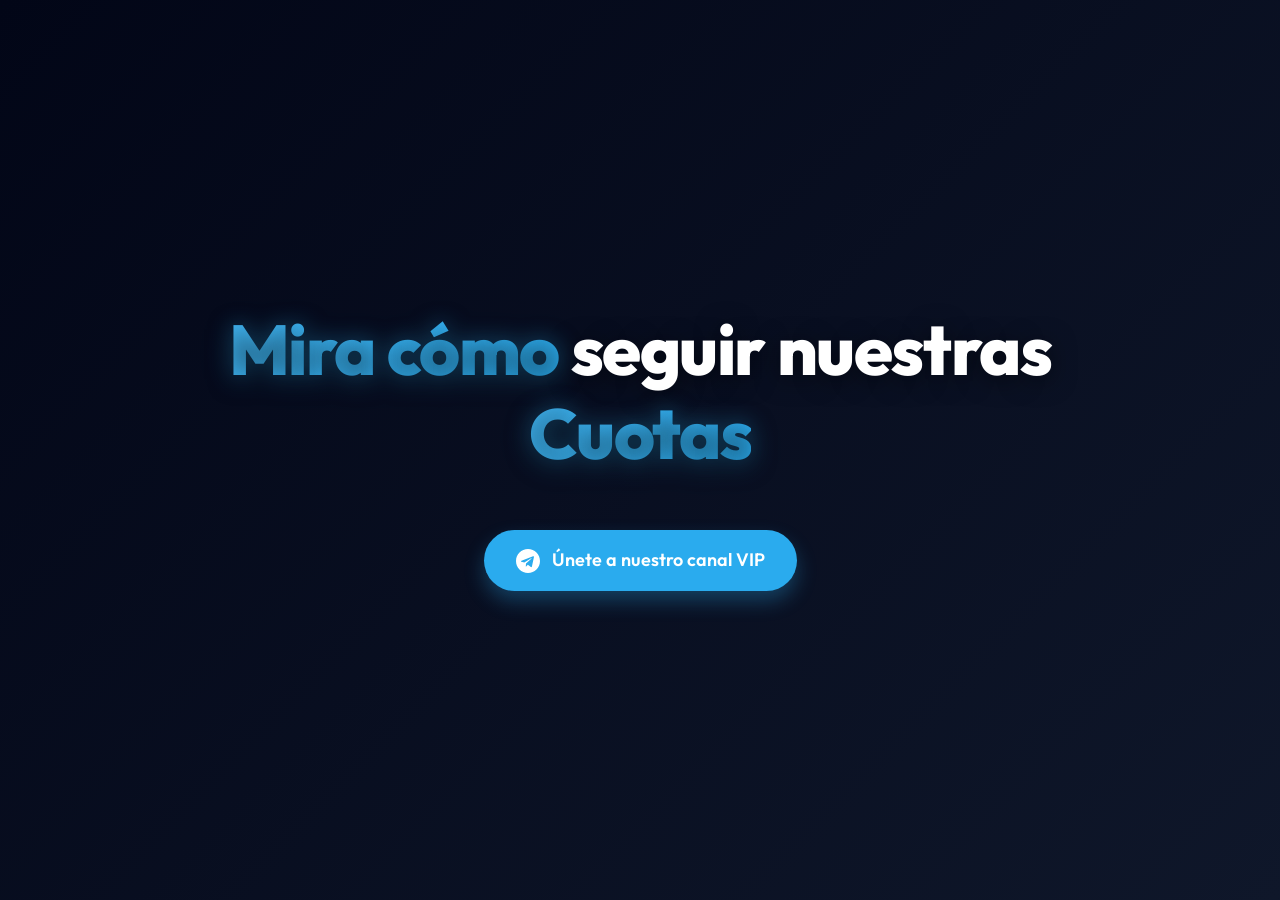
==== cuotas/index.html @ ac243ee2 "Fix mobile headline sizing, lowercase 'de Mines', add cuotas page" ====
<!DOCTYPE html>
<html lang="es">

<head>
    <meta charset="UTF-8">
    <meta name="viewport" content="width=device-width, initial-scale=1.0">
    <title>Mira cómo seguir nuestras señales - Tutorial</title>
    <!-- Google Fonts: Outfit for a modern, sleek look -->
    <link rel="preconnect" href="https://fonts.googleapis.com">
    <link rel="preconnect" href="https://fonts.gstatic.com" crossorigin>
    <link href="https://fonts.googleapis.com/css2?family=Outfit:wght@400;600;800&display=swap" rel="stylesheet">
    <link rel="stylesheet" href="/style.css">
</head>

<body>
    <div class="container">
        <!-- Headline Section -->
        <header>
            <h1 class="headline">
                <span class="line-1"><span class="highlight">Mira cómo</span> seguir nuestras</span>
                <span class="line-2"><span class="highlight">Cuotas</span></span>
            </h1>
        </header>

        <main>
            <!-- Video Area (Vturb Container) -->
            <div class="video-wrapper" style="padding-top: 0; background: transparent; border: none; box-shadow: none;">
                <!-- Vturb Script -->
                <vturb-smartplayer id="vid-69a0a02a91bc691597e02068"
                    style="display: block; margin: 0 auto; width: 100%; max-width: 400px;"></vturb-smartplayer>
                <script type="text/javascript">
                    var s = document.createElement("script"); s.src = "https://scripts.converteai.net/af053167-2542-4323-9c93-d010e7938eb5/players/69a0a02a91bc691597e02068/v4/player.js", s.async = !0, document.head.appendChild(s); 
                </script>
            </div>

            <!-- Call to Action (Telegram Button) -->
            <div class="cta-container">
                <a href="https://t.me/seu_link_do_canal_aqui" target="_blank" rel="noopener noreferrer"
                    class="telegram-button">
                    <svg class="telegram-icon" xmlns="http://www.w3.org/2000/svg" viewBox="0 0 24 24" width="24"
                        height="24">
                        <path fill="currentColor"
                            d="M12 0C5.373 0 0 5.373 0 12s5.373 12 12 12 12-5.373 12-12S18.627 0 12 0zm5.894 8.221l-1.97 9.28c-.145.658-.537.818-1.084.508l-3-2.21-1.446 1.394c-.14.18-.357.295-.6.295-.002 0-.003 0-.005 0l.213-3.054 5.56-5.022c.24-.213-.054-.334-.373-.121l-6.869 4.326-2.96-.924c-.64-.203-.658-.64.135-.954l11.566-4.458c.538-.196 1.006.128.832.94z" />
                    </svg>
                    <span>Únete a nuestro canal VIP</span>
                </a>
            </div>
        </main>
    </div>
</body>

</html>
---- style.css ----
/* CSS Variables for easy theme management */
:root {
    /* Dark gradient background colors */
    --bg-color-start: #020617;
    /* Slate 950 */
    --bg-color-end: #0f172a;
    /* Slate 900 */

    /* Text colors */
    --text-main: #f8fafc;
    --text-muted: #94a3b8;

    /* Accent and Button colors */
    --accent-glow: rgba(42, 171, 238, 0.15);
    --telegram-color: #2AABEE;
    --telegram-hover: #1c93d4;
}

/* Reset and Base Styles */
* {
    margin: 0;
    padding: 0;
    box-sizing: border-box;
}

body {
    font-family: 'Outfit', sans-serif;
    background: linear-gradient(135deg, var(--bg-color-start) 0%, var(--bg-color-end) 100%);
    color: var(--text-main);
    min-height: 100vh;
    display: flex;
    justify-content: center;
    align-items: center;
    padding: 2rem 1rem;
    line-height: 1.6;
}

/* Main Container */
.container {
    max-width: 1000px;
    width: 100%;
    display: flex;
    flex-direction: column;
    gap: 2.5rem;
    animation: fadeIn 0.8s ease-out forwards;
}

/* Headline Styling */
header {
    text-align: center;
}

.headline {
    display: flex;
    flex-direction: column;
    align-items: center;
    gap: 0.2rem;
    font-size: clamp(1.3rem, 5.5vw, 4.5rem);
    /* Increased size significantly */
    font-weight: 800;
    line-height: 1.15;
    color: #ffffff;
    /* Solid white for better readability */
    text-shadow: 0 4px 24px rgba(0, 0, 0, 0.5);
    /* Stronger shadow for contrast against dark bg */
    letter-spacing: -0.02em;
}

.headline .line-1,
.headline .line-2 {
    display: inline-block;
    white-space: nowrap;
    /* Strictly prevents the text from breaking into a 3rd line */
}

.headline .highlight {
    /* Emphasized text styling */
    color: var(--telegram-color);
    /* Uses the nice blue from Telegram for consistency */
    background: linear-gradient(135deg, #42b7f5, #2AABEE);
    -webkit-background-clip: text;
    background-clip: text;
    -webkit-text-fill-color: transparent;
    display: inline-block;
    filter: drop-shadow(0 0 10px rgba(42, 171, 238, 0.4));
}

/* Video Wrapper for 16:9 Aspect Ratio */
.video-wrapper {
    position: relative;
    width: 100%;
    padding-top: 56.25%;
    /* 16:9 Aspect Ratio (9 / 16 = 0.5625) */
    background: rgba(15, 23, 42, 0.6);
    border-radius: 16px;
    border: 1px solid rgba(255, 255, 255, 0.05);
    box-shadow: 0 20px 40px rgba(0, 0, 0, 0.4), 0 0 0 1px rgba(255, 255, 255, 0.05) inset;
    overflow: hidden;
    backdrop-filter: blur(10px);
    transition: transform 0.3s ease, box-shadow 0.3s ease;
}

/* Subtle glow and lift effect on hover */
.video-wrapper:hover {
    transform: translateY(-4px);
    box-shadow: 0 25px 50px rgba(0, 0, 0, 0.5), 0 0 40px var(--accent-glow);
}

.video-wrapper iframe,
.video-placeholder,
.video-wrapper>div {
    position: absolute;
    top: 0;
    left: 0;
    width: 100%;
    height: 100%;
    border-radius: 16px;
    overflow: hidden;
}

/* Placeholder styling (remove when adding actual iframe) */
.video-placeholder {
    display: flex;
    flex-direction: column;
    justify-content: center;
    align-items: center;
    color: var(--text-muted);
    background: radial-gradient(circle at center, rgba(30, 41, 59, 0.8) 0%, rgba(15, 23, 42, 0.9) 100%);
}

.play-icon {
    margin-bottom: 1rem;
    opacity: 0.7;
    transition: opacity 0.3s ease, transform 0.3s ease;
}

.video-wrapper:hover .play-icon {
    opacity: 1;
    transform: scale(1.1);
}

/* Call to Action Container */
.cta-container {
    display: flex;
    justify-content: center;
    margin-top: 1rem;
}

/* Telegram Button Styling */
.telegram-button {
    display: inline-flex;
    align-items: center;
    gap: 12px;
    background-color: var(--telegram-color);
    color: #ffffff;
    font-size: 1.125rem;
    font-weight: 600;
    text-decoration: none;
    padding: 16px 32px;
    border-radius: 50px;
    box-shadow: 0 10px 20px rgba(42, 171, 238, 0.3);
    transition: all 0.3s cubic-bezier(0.25, 0.8, 0.25, 1);
    position: relative;
    overflow: hidden;
}

/* Light reflection effect inside the button for premium feel */
.telegram-button::before {
    content: '';
    position: absolute;
    top: 0;
    left: 0;
    width: 100%;
    height: 100%;
    background: linear-gradient(rgba(255, 255, 255, 0.1), transparent);
    opacity: 0;
    transition: opacity 0.3s ease;
}

.telegram-button:hover {
    background-color: var(--telegram-hover);
    transform: translateY(-3px) scale(1.02);
    box-shadow: 0 15px 25px rgba(42, 171, 238, 0.4);
}

.telegram-button:hover::before {
    opacity: 1;
}

.telegram-button:active {
    transform: translateY(1px) scale(0.98);
    box-shadow: 0 5px 10px rgba(42, 171, 238, 0.3);
}

/* Icon hover animation */
.telegram-icon {
    flex-shrink: 0;
    transition: transform 0.3s ease;
}

.telegram-button:hover .telegram-icon {
    transform: translateX(4px) translateY(-3px);
    /* Subtle paper-plane flying effect */
}

/* Intro Animation */
@keyframes fadeIn {
    from {
        opacity: 0;
        transform: translateY(20px);
    }

    to {
        opacity: 1;
        transform: translateY(0);
    }
}

/* Responsiveness adjustments */
@media (max-width: 600px) {
    .telegram-button {
        width: 100%;
        justify-content: center;
    }
}
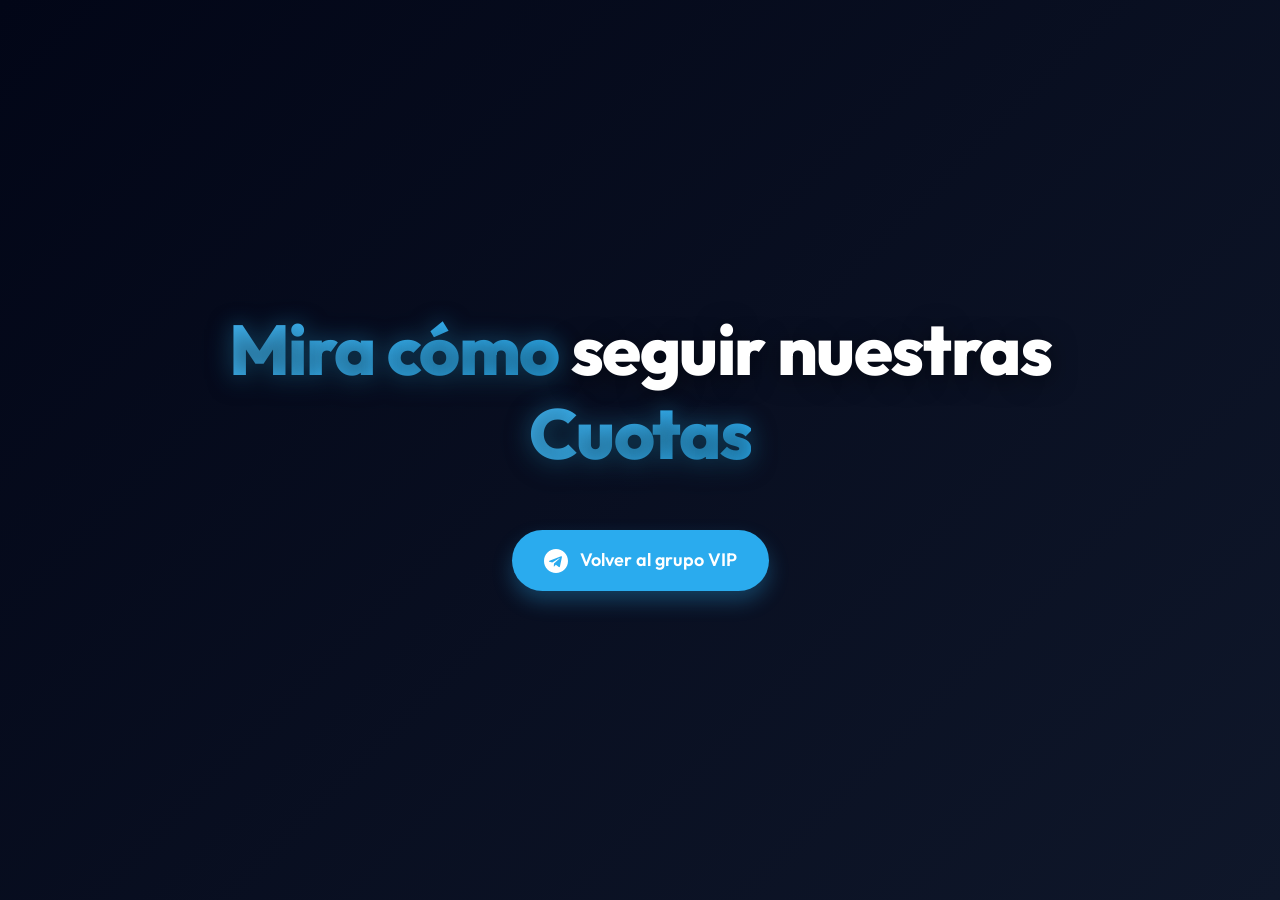
==== commit 2ad78e53: "Update Telegram button text to 'Volver al grupo VIP'" ====
--- a/cuotas/index.html
+++ b/cuotas/index.html
@@ -42,7 +42,7 @@
                         <path fill="currentColor"
                             d="M12 0C5.373 0 0 5.373 0 12s5.373 12 12 12 12-5.373 12-12S18.627 0 12 0zm5.894 8.221l-1.97 9.28c-.145.658-.537.818-1.084.508l-3-2.21-1.446 1.394c-.14.18-.357.295-.6.295-.002 0-.003 0-.005 0l.213-3.054 5.56-5.022c.24-.213-.054-.334-.373-.121l-6.869 4.326-2.96-.924c-.64-.203-.658-.64.135-.954l11.566-4.458c.538-.196 1.006.128.832.94z" />
                     </svg>
-                    <span>Únete a nuestro canal VIP</span>
+                    <span>Volver al grupo VIP</span>
                 </a>
             </div>
         </main>
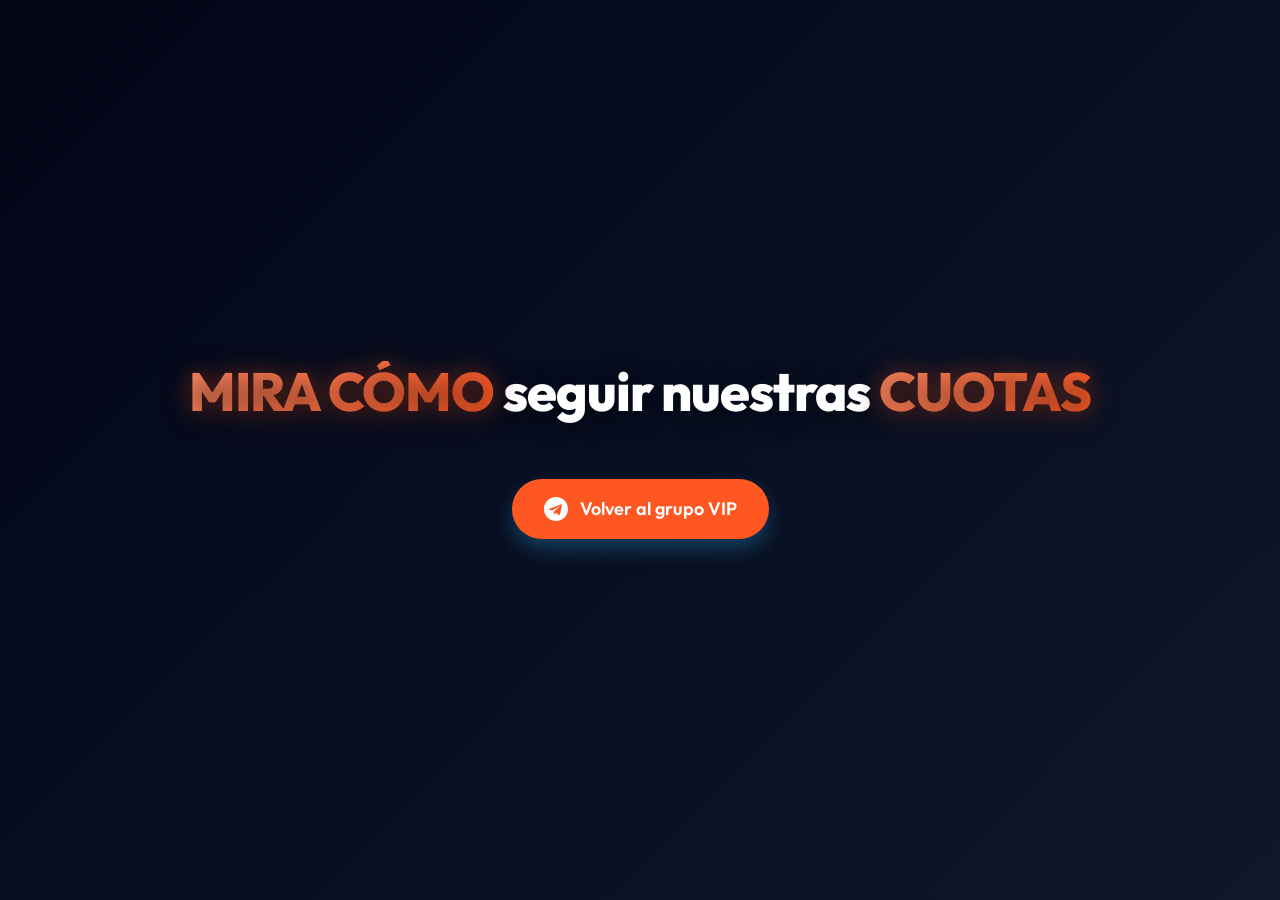
==== commit f6b7f950: "Apply orange theme and 1-line headline to Cuotas page" ====
--- a/cuotas/index.html
+++ b/cuotas/index.html
@@ -12,13 +12,13 @@
     <link rel="stylesheet" href="/style.css">
 </head>
 
-<body>
+<body class="theme-cuotas">
     <div class="container">
         <!-- Headline Section -->
         <header>
             <h1 class="headline">
-                <span class="line-1"><span class="highlight">Mira cómo</span> seguir nuestras</span>
-                <span class="line-2"><span class="highlight">Cuotas</span></span>
+                <span class="line-1"><span class="highlight">MIRA CÓMO</span> seguir nuestras <span
+                        class="highlight">CUOTAS</span></span>
             </h1>
         </header>
 
@@ -26,16 +26,16 @@
             <!-- Video Area (Vturb Container) -->
             <div class="video-wrapper" style="padding-top: 0; background: transparent; border: none; box-shadow: none;">
                 <!-- Vturb Script -->
-                <vturb-smartplayer id="vid-69a0a02a91bc691597e02068"
+                <vturb-smartplayer id="vid-69a0a0479a21752e30e61870"
                     style="display: block; margin: 0 auto; width: 100%; max-width: 400px;"></vturb-smartplayer>
                 <script type="text/javascript">
-                    var s = document.createElement("script"); s.src = "https://scripts.converteai.net/af053167-2542-4323-9c93-d010e7938eb5/players/69a0a02a91bc691597e02068/v4/player.js", s.async = !0, document.head.appendChild(s); 
+                    var s = document.createElement("script"); s.src = "https://scripts.converteai.net/af053167-2542-4323-9c93-d010e7938eb5/players/69a0a0479a21752e30e61870/v4/player.js", s.async = !0, document.head.appendChild(s); 
                 </script>
             </div>
 
             <!-- Call to Action (Telegram Button) -->
             <div class="cta-container">
-                <a href="https://t.me/seu_link_do_canal_aqui" target="_blank" rel="noopener noreferrer"
+                <a href="https://t.me/+akL3EivJw181MTgx" target="_blank" rel="noopener noreferrer"
                     class="telegram-button">
                     <svg class="telegram-icon" xmlns="http://www.w3.org/2000/svg" viewBox="0 0 24 24" width="24"
                         height="24">
--- a/style.css
+++ b/style.css
@@ -14,6 +14,25 @@
     --accent-glow: rgba(42, 171, 238, 0.15);
     --telegram-color: #2AABEE;
     --telegram-hover: #1c93d4;
+    --highlight-grad-start: #42b7f5;
+    --highlight-grad-end: #2AABEE;
+    --highlight-glow: rgba(42, 171, 238, 0.4);
+}
+
+/* Theme Overrides for Cuotas Page */
+body.theme-cuotas {
+    --accent-glow: rgba(255, 87, 34, 0.15);
+    --telegram-color: #FF5722;
+    /* Deep Orange */
+    --telegram-hover: #E64A19;
+    --highlight-grad-start: #FF8A65;
+    --highlight-grad-end: #FF5722;
+    --highlight-glow: rgba(255, 87, 34, 0.4);
+}
+
+body.theme-cuotas .headline {
+    /* Slightly smaller base clamp to ensure the 1-line layout fits perfectly on mobile */
+    font-size: clamp(1rem, 4.2vw, 4rem);
 }
 
 /* Reset and Base Styles */
@@ -77,12 +96,12 @@
     /* Emphasized text styling */
     color: var(--telegram-color);
     /* Uses the nice blue from Telegram for consistency */
-    background: linear-gradient(135deg, #42b7f5, #2AABEE);
+    background: linear-gradient(135deg, var(--highlight-grad-start), var(--highlight-grad-end));
     -webkit-background-clip: text;
     background-clip: text;
     -webkit-text-fill-color: transparent;
     display: inline-block;
-    filter: drop-shadow(0 0 10px rgba(42, 171, 238, 0.4));
+    filter: drop-shadow(0 0 10px var(--highlight-glow));
 }
 
 /* Video Wrapper for 16:9 Aspect Ratio */
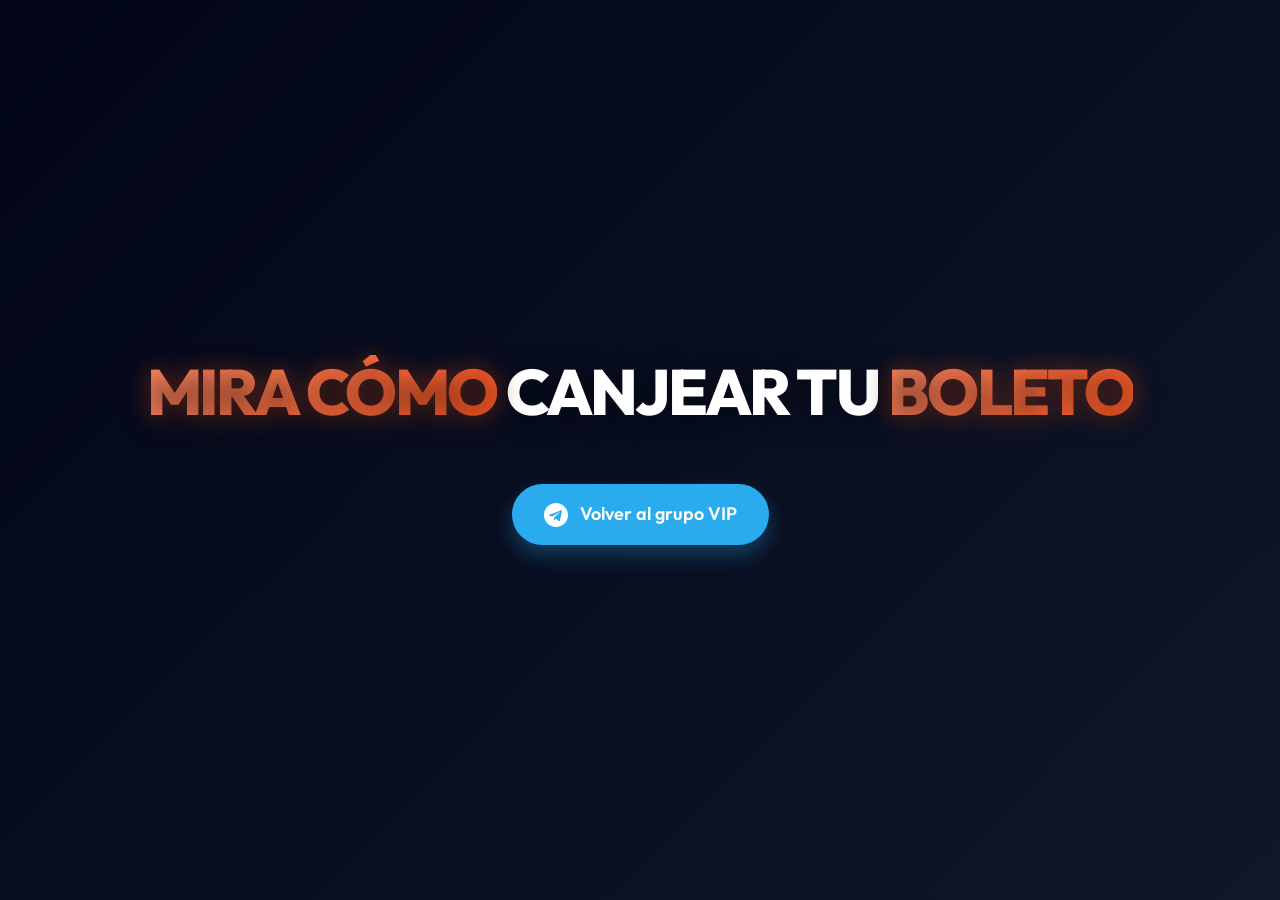
==== commit 90f332e4: "Update Cuotas headline text to MIRA CÓMO CANJEAR TU BOLETO" ====
--- a/cuotas/index.html
+++ b/cuotas/index.html
@@ -17,8 +17,8 @@
         <!-- Headline Section -->
         <header>
             <h1 class="headline">
-                <span class="line-1"><span class="highlight">MIRA CÓMO</span> seguir nuestras <span
-                        class="highlight">CUOTAS</span></span>
+                <span class="line-1"><span class="highlight">MIRA CÓMO</span> CANJEAR TU <span
+                        class="highlight">BOLETO</span></span>
             </h1>
         </header>
 
--- a/style.css
+++ b/style.css
@@ -22,17 +22,17 @@
 /* Theme Overrides for Cuotas Page */
 body.theme-cuotas {
     --accent-glow: rgba(255, 87, 34, 0.15);
-    --telegram-color: #FF5722;
-    /* Deep Orange */
-    --telegram-hover: #E64A19;
+    /* Retaining global telegram-color so the button remains blue */
     --highlight-grad-start: #FF8A65;
     --highlight-grad-end: #FF5722;
     --highlight-glow: rgba(255, 87, 34, 0.4);
 }
 
 body.theme-cuotas .headline {
-    /* Slightly smaller base clamp to ensure the 1-line layout fits perfectly on mobile */
-    font-size: clamp(1rem, 4.2vw, 4rem);
+    /* Maximal robust font sizing for 1-line layout without overflowing mobile screens */
+    font-size: clamp(1.2rem, 5.5vw, 4rem);
+    letter-spacing: -0.04em;
+    width: 100%;
 }
 
 /* Reset and Base Styles */
@@ -78,6 +78,7 @@
     /* Increased size significantly */
     font-weight: 800;
     line-height: 1.15;
+    text-transform: uppercase;
     color: #ffffff;
     /* Solid white for better readability */
     text-shadow: 0 4px 24px rgba(0, 0, 0, 0.5);
@@ -94,8 +95,8 @@
 
 .headline .highlight {
     /* Emphasized text styling */
-    color: var(--telegram-color);
-    /* Uses the nice blue from Telegram for consistency */
+    color: var(--highlight-grad-end);
+    /* Keep fallback color consistent with the gradient */
     background: linear-gradient(135deg, var(--highlight-grad-start), var(--highlight-grad-end));
     -webkit-background-clip: text;
     background-clip: text;
